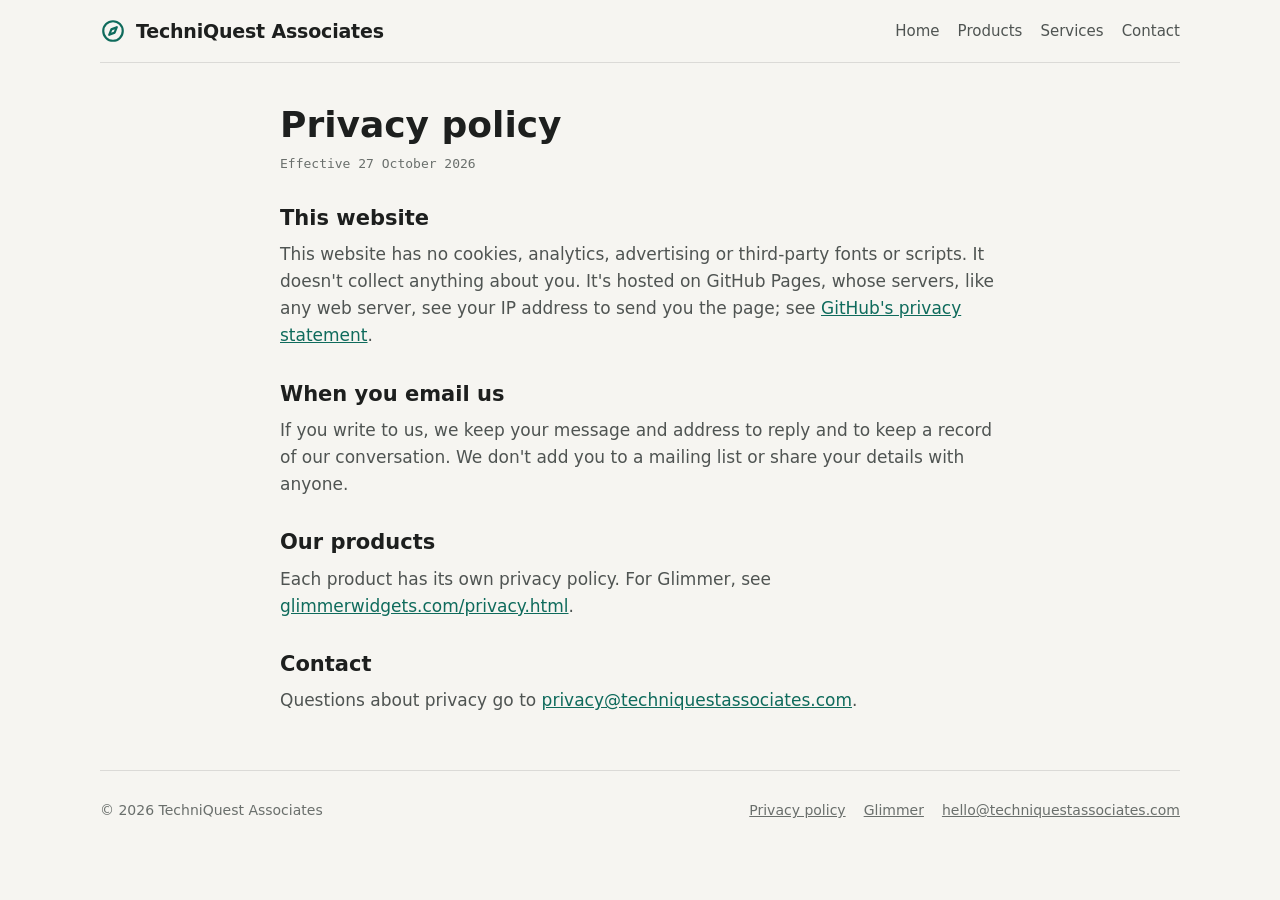
==== privacy.html @ cfcd63bb "Added the TechniQuest Associates website: products, services and privacy" ====
<!doctype html>
<html lang="en">
<head>
<meta charset="utf-8">
<meta name="viewport" content="width=device-width, initial-scale=1">
<title>Privacy policy · TechniQuest Associates</title>
<meta name="description" content="What the TechniQuest Associates website collects: nothing.">
<link rel="icon" href="favicon.svg" type="image/svg+xml">
<link rel="stylesheet" href="site.css">
</head>
<body>
<header class="wrap top">
  <a class="brand" href="./"><svg viewBox="0 0 24 24" aria-hidden="true" fill="none" stroke="currentColor" stroke-width="2" stroke-linecap="round" stroke-linejoin="round"><circle cx="12" cy="12" r="9"/><path d="M15.5 8.5l-2 5-5 2 2-5z"/></svg>TechniQuest Associates</a>
  <nav aria-label="Site">
    <a href="./">Home</a>
    <a href="./#products">Products</a>
    <a href="./#services">Services</a>
    <a href="mailto:hello@techniquestassociates.com">Contact</a>
  </nav>
</header>

<main class="wrap doc">
  <h1>Privacy policy</h1>
  <p class="updated">Effective 27 October 2026</p>

  <h2>This website</h2>
  <p>This website has no cookies, analytics, advertising or third-party fonts or scripts. It doesn't collect anything about you. It's hosted on GitHub Pages, whose servers, like any web server, see your IP address to send you the page; see <a href="https://docs.github.com/en/site-policy/privacy-policies/github-general-privacy-statement">GitHub's privacy statement</a>.</p>

  <h2>When you email us</h2>
  <p>If you write to us, we keep your message and address to reply and to keep a record of our conversation. We don't add you to a mailing list or share your details with anyone.</p>

  <h2>Our products</h2>
  <p>Each product has its own privacy policy. For Glimmer, see <a href="https://glimmerwidgets.com/privacy.html">glimmerwidgets.com/privacy.html</a>.</p>

  <h2>Contact</h2>
  <p>Questions about privacy go to <a href="mailto:privacy@techniquestassociates.com">privacy@techniquestassociates.com</a>.</p>
</main>

<footer class="wrap site-foot">
  <span>© 2026 TechniQuest Associates</span>
  <nav aria-label="Footer"><a href="privacy.html">Privacy policy</a><a href="https://glimmerwidgets.com/">Glimmer</a><a href="mailto:hello@techniquestassociates.com">hello@techniquestassociates.com</a></nav>
</footer>
</body>
</html>
---- site.css ----
/* techniquestassociates.com: the company behind Glimmer. One page of what we make and what we
   do, plus a privacy page. System fonts, no trackers, light and dark. */
:root {
  --paper: #f6f5f1;
  --surface: #ffffff;
  --ink: #1d1f1e;
  --ink-2: #4f5452;
  --ink-3: #6a6f6c;
  --rule: rgba(29, 31, 30, 0.12);
  --accent: #0f6b5c;
  --accent-soft: #e2f2ee;
  --font-display: "Segoe UI Variable Display", "Segoe UI", system-ui, -apple-system, "Helvetica Neue", sans-serif;
  --font-body: "Segoe UI Variable Text", "Segoe UI", system-ui, -apple-system, "Helvetica Neue", sans-serif;
  --font-mono: ui-monospace, "Cascadia Mono", "SF Mono", Consolas, monospace;
}
@media (prefers-color-scheme: dark) {
  :root:not([data-theme="light"]) {
    --paper: #171918; --surface: #212423; --ink: #e9ebe8; --ink-2: #bcc1be; --ink-3: #959b97;
    --rule: rgba(255, 255, 255, 0.12); --accent: #6fd0bc; --accent-soft: #123d35; color-scheme: dark;
  }
}
:root[data-theme="dark"] {
  --paper: #171918; --surface: #212423; --ink: #e9ebe8; --ink-2: #bcc1be; --ink-3: #959b97;
  --rule: rgba(255, 255, 255, 0.12); --accent: #6fd0bc; --accent-soft: #123d35; color-scheme: dark;
}

* { box-sizing: border-box; }
body { background: var(--paper); color: var(--ink); font: 17px/1.6 var(--font-body); margin: 0; }
h1, h2, h3 { font-family: var(--font-display); line-height: 1.2; margin: 0; }
p { margin: 0; }
a { color: var(--accent); }
a:focus-visible { outline: 2px solid var(--accent); outline-offset: 2px; border-radius: 2px; }

.wrap { width: min(1080px, 100% - 32px); margin-inline: auto; }

/* ---------- Header ---------- */
.top { display: flex; align-items: center; justify-content: space-between; gap: 16px; padding-block: 18px; border-bottom: 1px solid var(--rule); }
.brand { display: flex; align-items: center; gap: 10px; font: 700 19px/1 var(--font-display); color: var(--ink); text-decoration: none; letter-spacing: -0.01em; }
.brand svg { width: 26px; height: 26px; color: var(--accent); flex: none; }
.top nav { display: flex; flex-wrap: wrap; gap: 4px 18px; font-size: 15px; }
.top nav a { color: var(--ink-2); text-decoration: none; }
.top nav a:hover, .top nav a[aria-current="page"] { color: var(--ink); text-decoration: underline; text-underline-offset: 4px; }

/* ---------- Hero ---------- */
.hero { padding-block: 64px 48px; max-width: 46rem; }
.eyebrow { display: block; font: 500 13px/1.4 var(--font-mono); letter-spacing: 0.04em; text-transform: uppercase; color: var(--accent); }
.hero h1 { font-size: clamp(34px, 5vw, 52px); font-weight: 700; letter-spacing: -0.02em; margin-top: 12px; }
.lede { font-size: 20px; color: var(--ink-2); margin-top: 18px; max-width: 40rem; }
.cta { margin-top: 28px; display: flex; flex-wrap: wrap; gap: 12px; }
.btn { display: inline-block; font: 600 16px/1 var(--font-body); padding: 13px 18px; border-radius: 6px; background: var(--accent); color: var(--surface); text-decoration: none; }
.btn.quiet { background: transparent; color: var(--accent); border: 1px solid var(--accent); }

/* ---------- Sections ---------- */
.section { border-top: 1px solid var(--rule); padding-block: 48px; }
.section > h2 { font-size: clamp(26px, 3.2vw, 34px); font-weight: 700; margin-top: 8px; }
.section > p.intro { color: var(--ink-2); margin-top: 10px; max-width: 42rem; }
.cards { margin-top: 24px; display: grid; gap: 16px; grid-template-columns: repeat(2, minmax(0, 1fr)); }
.card { background: var(--surface); border: 1px solid var(--rule); border-radius: 8px; padding: 22px; display: grid; gap: 10px; align-content: start; }
.card h3 { font-size: 22px; font-weight: 700; display: flex; align-items: center; gap: 10px; }
.card h3 svg { width: 24px; height: 24px; color: var(--accent); flex: none; }
.card p { color: var(--ink-2); }
.card ul { margin: 0; padding-left: 20px; color: var(--ink-2); display: grid; gap: 4px; }
.card .more { font-weight: 600; text-decoration: none; }
.card .more:hover { text-decoration: underline; }
.tag { justify-self: start; font: 500 12px/1 var(--font-mono); padding: 6px 8px; border-radius: 4px; background: var(--accent-soft); color: var(--accent); }

/* ---------- Footer ---------- */
.site-foot { border-top: 1px solid var(--rule); padding-block: 28px 40px; display: flex; flex-wrap: wrap; justify-content: space-between; gap: 12px 24px; font-size: 14px; color: var(--ink-3); }
.site-foot nav { display: flex; flex-wrap: wrap; gap: 4px 18px; }
.site-foot a { color: var(--ink-3); }

/* ---------- Policy pages ---------- */
.doc { max-width: 720px; padding-block: 40px 56px; }
.doc h1 { font-size: 36px; font-weight: 700; }
.doc h2 { font-size: 21px; font-weight: 700; margin-top: 32px; }
.doc p, .doc ul { margin-top: 10px; color: var(--ink-2); }
.doc .updated { font: 13px/1.5 var(--font-mono); color: var(--ink-3); margin-top: 8px; }

@media (max-width: 760px) {
  .hero { padding-block: 40px 32px; }
  .cards { grid-template-columns: minmax(0, 1fr); }
}
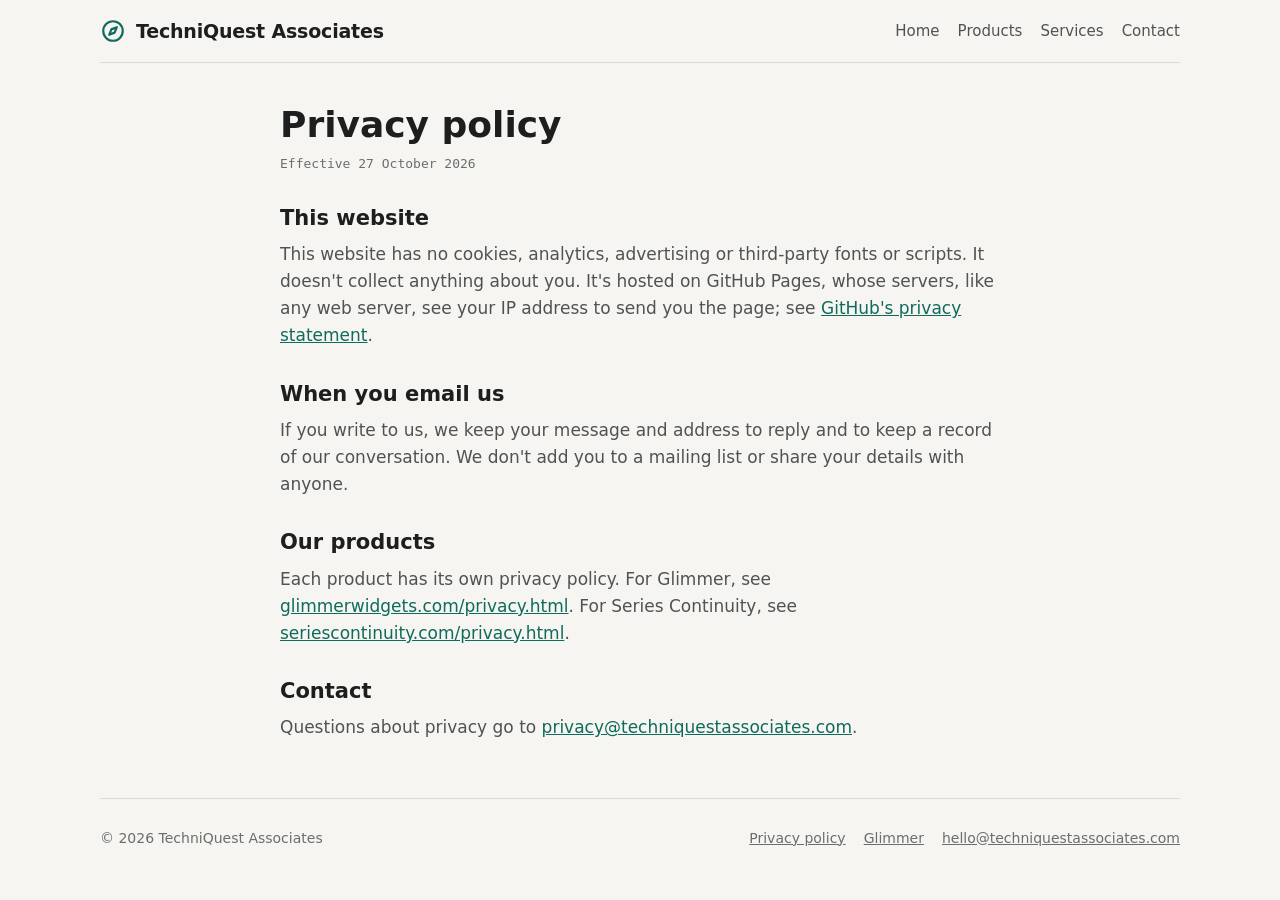
==== commit 65c61689: "Point to Series Continuity's privacy policy Co-Authored-By: Claude Fable 5.2 <noreply@anthropic.com>" ====
--- a/privacy.html
+++ b/privacy.html
@@ -30,7 +30,7 @@
   <p>If you write to us, we keep your message and address to reply and to keep a record of our conversation. We don't add you to a mailing list or share your details with anyone.</p>
 
   <h2>Our products</h2>
-  <p>Each product has its own privacy policy. For Glimmer, see <a href="https://glimmerwidgets.com/privacy.html">glimmerwidgets.com/privacy.html</a>.</p>
+  <p>Each product has its own privacy policy. For Glimmer, see <a href="https://glimmerwidgets.com/privacy.html">glimmerwidgets.com/privacy.html</a>. For Series Continuity, see <a href="https://seriescontinuity.com/privacy.html">seriescontinuity.com/privacy.html</a>.</p>
 
   <h2>Contact</h2>
   <p>Questions about privacy go to <a href="mailto:privacy@techniquestassociates.com">privacy@techniquestassociates.com</a>.</p>
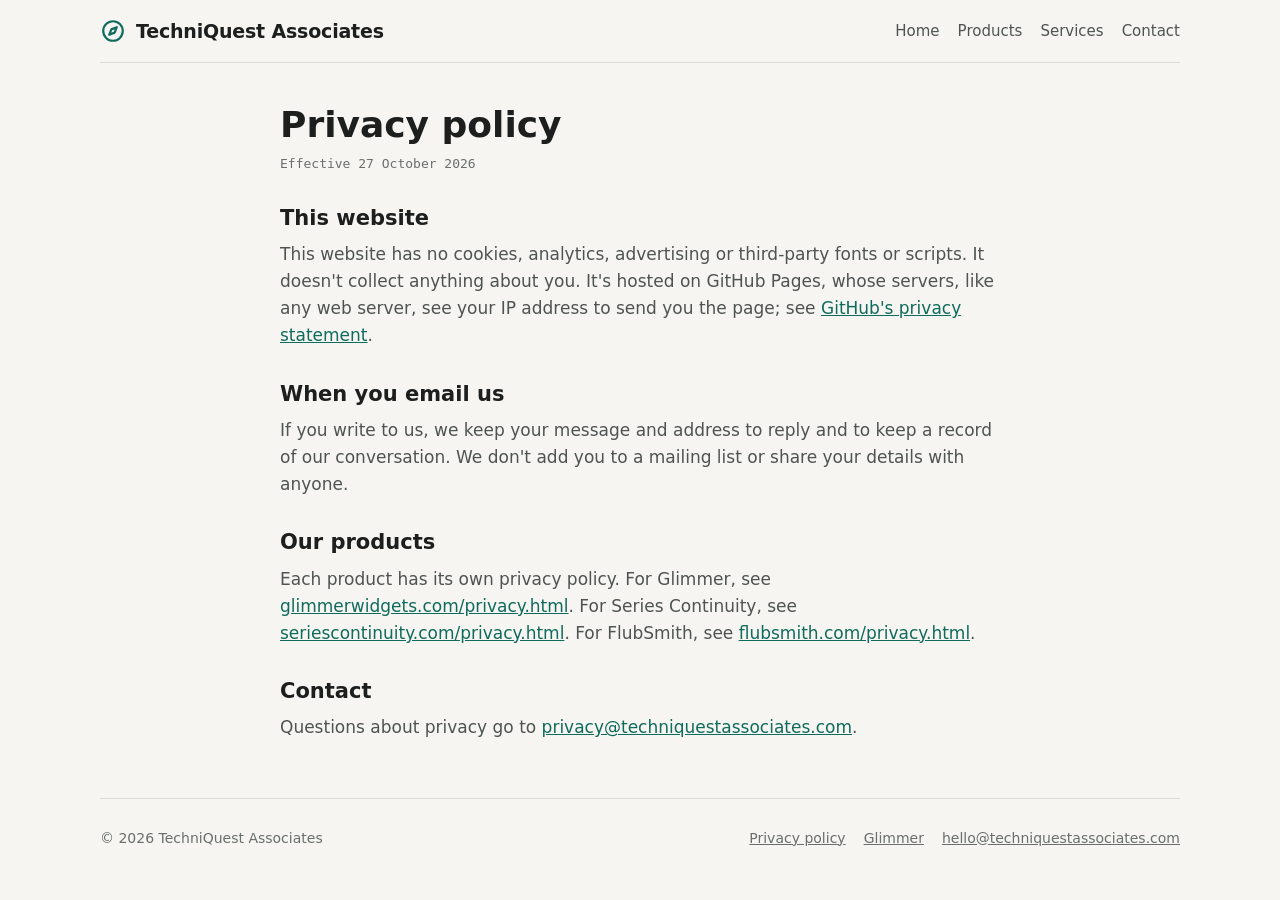
==== commit ec0f0d86: "Add FlubSmith, coming soon, to the products Add a FlubSmith card to What we make, with a link to flu" ====
--- a/privacy.html
+++ b/privacy.html
@@ -30,7 +30,7 @@
   <p>If you write to us, we keep your message and address to reply and to keep a record of our conversation. We don't add you to a mailing list or share your details with anyone.</p>
 
   <h2>Our products</h2>
-  <p>Each product has its own privacy policy. For Glimmer, see <a href="https://glimmerwidgets.com/privacy.html">glimmerwidgets.com/privacy.html</a>. For Series Continuity, see <a href="https://seriescontinuity.com/privacy.html">seriescontinuity.com/privacy.html</a>.</p>
+  <p>Each product has its own privacy policy. For Glimmer, see <a href="https://glimmerwidgets.com/privacy.html">glimmerwidgets.com/privacy.html</a>. For Series Continuity, see <a href="https://seriescontinuity.com/privacy.html">seriescontinuity.com/privacy.html</a>. For FlubSmith, see <a href="https://www.flubsmith.com/privacy.html">flubsmith.com/privacy.html</a>.</p>
 
   <h2>Contact</h2>
   <p>Questions about privacy go to <a href="mailto:privacy@techniquestassociates.com">privacy@techniquestassociates.com</a>.</p>
--- a/site.css
+++ b/site.css
@@ -55,6 +55,9 @@
 .section > h2 { font-size: clamp(26px, 3.2vw, 34px); font-weight: 700; margin-top: 8px; }
 .section > p.intro { color: var(--ink-2); margin-top: 10px; max-width: 42rem; }
 .cards { margin-top: 24px; display: grid; gap: 16px; grid-template-columns: repeat(2, minmax(0, 1fr)); }
+/* Three products sit in one row on a wide screen, so none is left alone on a row. */
+.cards.three { grid-template-columns: repeat(3, minmax(0, 1fr)); }
+@media (max-width: 1000px) { .cards.three { grid-template-columns: minmax(0, 1fr); } }
 .card { background: var(--surface); border: 1px solid var(--rule); border-radius: 8px; padding: 22px; display: grid; gap: 10px; align-content: start; }
 .card h3 { font-size: 22px; font-weight: 700; display: flex; align-items: center; gap: 10px; }
 .card h3 svg { width: 24px; height: 24px; color: var(--accent); flex: none; }
